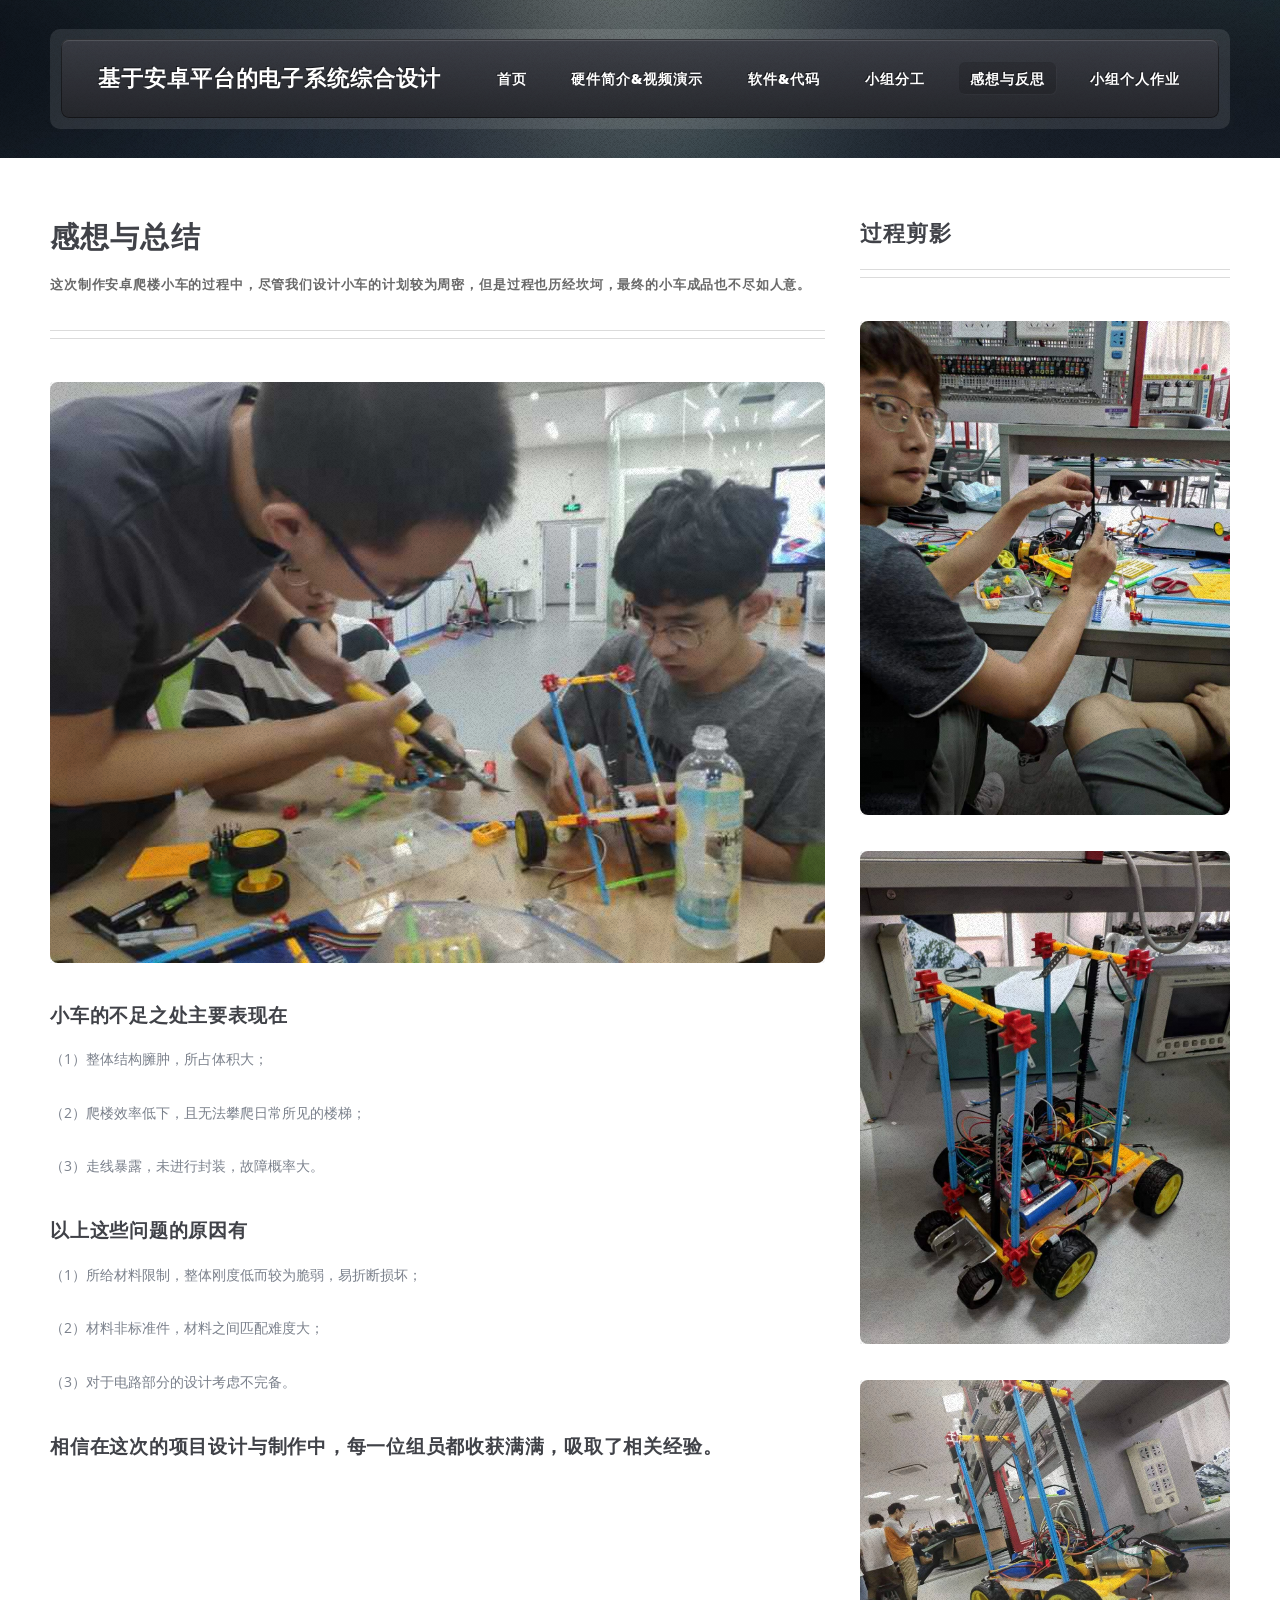
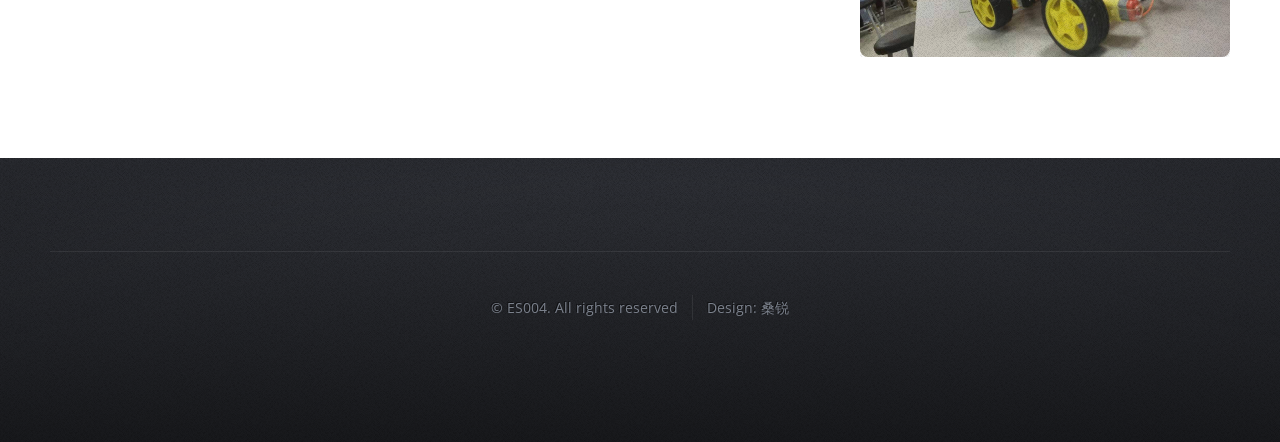
==== conclusion.html @ dbc165a5 "更新2019072404" ====
<!DOCTYPE HTML>

<html>
	<head>
		<title>感想与反思</title>
		<meta charset="utf-8" />
		<meta name="viewport" content="width=device-width, initial-scale=1, user-scalable=no" />
		<link rel="stylesheet" href="assets/css/main.css" />
	</head>
	<body class="right-sidebar is-preload">
		<div id="page-wrapper">

			<!-- Header Wrapper -->
				<div id="header-wrapper">
					<div class="container">

						<!-- Header -->
							<header id="header">
								<div class="inner">

									<!-- Logo -->
										<h1><a href="index.html" id="logo">基于安卓平台的电子系统综合设计</a></h1>

									<!-- Nav -->
									<nav id="nav">
										<ul>
											<li><a href="index.html">首页</a></li>
											<li>
												<a href="hardware.html">硬件简介&视频演示</a>
												<ul>
													<li><a href="hardware.html#introduce">项目介绍</a></li>
													<li><a href="hardware.html#action">动作详解</a></li>
													<li><a href="hardware.html#video">视频演示</a></li>
													<li><a href="hardware.html#hardware">硬件简介</a></li>
												</ul>
											</li>
											<li><a href="software.html">软件&代码</a></li>
											<li><a href="group.html">小组分工</a></li>
											<li class="current_page_item"><a href="conclusion.html">感想与反思</a></li>
											<li><a href="#">小组个人作业</a></li>
										</ul>
									</nav>

								</div>
							</header>

					</div>
				</div>

			<!-- Main Wrapper -->
				<div id="main-wrapper">
					<div class="wrapper style2">
						<div class="inner">
							<div class="container">
								<div class="row">
									<div class="col-8 col-12-medium">
										<div id="content">

											<!-- Content -->

												<article>
													<header class="major">
														<h2>感想与总结</h2>
														<p>这次制作安卓爬楼小车的过程中，尽管我们设计小车的计划较为周密，但是过程也历经坎坷，最终的小车成品也不尽如人意。</p>
													</header>
													<span class="image featured"><img src="images/17.jpg" alt="" /></span>
													<h3>小车的不足之处主要表现在</h3>
													<p>（1）整体结构臃肿，所占体积大；</p>
													<p>（2）爬楼效率低下，且无法攀爬日常所见的楼梯；</p>
													<p>（3）走线暴露，未进行封装，故障概率大。</p>
													<h3>以上这些问题的原因有</h3>
													<p>（1）所给材料限制，整体刚度低而较为脆弱，易折断损坏；</p>
													<p>（2）材料非标准件，材料之间匹配难度大；</p>
													<p>（3）对于电路部分的设计考虑不完备。</p>
													<h3>相信在这次的项目设计与制作中，每一位组员都收获满满，吸取了相关经验。</h3>
												</article>

										</div>
									</div>
									<div class="col-4 col-12-medium">
										<div id="sidebar">

											<!-- Sidebar -->

												<section>
													<header class="major">
														<h2>过程剪影</h2>
													</header>
													<span class="image featured"><img src="images/21.jpg" alt="" /></span>
													<span class="image featured"><img src="images/22.jpg" alt="" /></span>
													<span class="image featured"><img src="images/23.jpg" alt="" /></span>
												</section>
										</div>
									</div>
								</div>
							</div>
						</div>
					</div>
				</div>

			<!-- Footer Wrapper -->
			<div id="footer-wrapper">
				<footer id="footer" class="container">
					<div class="row">
						<div class="col-12">
							<div id="copyright">
								<ul class="menu">
									<li>&copy; ES004. All rights reserved</li><li>Design: 桑锐</li>
								</ul>
							</div>
						</div>
					</div>
				</footer>
			</div>

		</div>

		<!-- Scripts -->
			<script src="assets/js/jquery.min.js"></script>
			<script src="assets/js/jquery.dropotron.min.js"></script>
			<script src="assets/js/browser.min.js"></script>
			<script src="assets/js/breakpoints.min.js"></script>
			<script src="assets/js/util.js"></script>
			<script src="assets/js/main.js"></script>

	</body>
</html>
---- assets/css/main.css ----
@import url("https://fonts.googleapis.com/css?family=Open+Sans:400,400italic,700,800");
@import url("fontawesome-all.min.css");

/*
	ZeroFour by HTML5 UP
	html5up.net | @ajlkn
	Free for personal and commercial use under the CCA 3.0 license (html5up.net/license)
*/

html, body, div, span, applet, object,
iframe, h1, h2, h3, h4, h5, h6, p, blockquote,
pre, a, abbr, acronym, address, big, cite,
code, del, dfn, em, img, ins, kbd, q, s, samp,
small, strike, strong, sub, sup, tt, var, b,
u, i, center, dl, dt, dd, ol, ul, li, fieldset,
form, label, legend, table, caption, tbody,
tfoot, thead, tr, th, td, article, aside,
canvas, details, embed, figure, figcaption,
footer, header, hgroup, menu, nav, output, ruby,
section, summary, time, mark, audio, video {
	margin: 0;
	padding: 0;
	border: 0;
	font-size: 100%;
	font: inherit;
	vertical-align: baseline;}

article, aside, details, figcaption, figure,
footer, header, hgroup, menu, nav, section {
	display: block;}

body {
	line-height: 1;
}

ol, ul {
	list-style: none;
}

blockquote, q {
	quotes: none;
}

	blockquote:before, blockquote:after, q:before, q:after {
		content: '';
		content: none;
	}

table {
	border-collapse: collapse;
	border-spacing: 0;
}

body {
	-webkit-text-size-adjust: none;
}

mark {
	background-color: transparent;
	color: inherit;
}

input::-moz-focus-inner {
	border: 0;
	padding: 0;
}

input, select, textarea {
	-moz-appearance: none;
	-webkit-appearance: none;
	-ms-appearance: none;
	appearance: none;
}

/* Basic */

	html {
		box-sizing: border-box;
	}

	*, *:before, *:after {
		box-sizing: inherit;
	}

	@-ms-viewport {
		width: device-width;
	}

	body {
		background: #303238 url("images/bg01.png");
	}

		body.is-preload * {
			-moz-transition: none !important;
			-webkit-transition: none !important;
			-ms-transition: none !important;
			transition: none !important;
			-moz-animation: none !important;
			-webkit-animation: none !important;
			-ms-animation: none !important;
			animation: none !important;
		}

	body, input, select, textarea {
		font-family: 'Open Sans', sans-serif;
		color: #7b818c;
		font-weight: 400;
		font-size: 11pt;
		line-height: 1.85em;
	}

	a {
		color: inherit;
		text-decoration: underline;
	}

		a:hover {
			text-decoration: none;
		}

	h1, h2, h3, h4, h5, h6 {
		text-transform: uppercase;
		font-weight: 800;
		letter-spacing: 0.04em;
		color: #404248;
		margin: 0 0 1em 0;
	}

	h1 a, h2 a, h3 a, h4 a, h5 a, h6 a {
		color: inherit;
		text-decoration: none;
		outline: 0;
	}

	h2 {
		font-size: 2em;
		margin: 0 0 1.5em 0;
		line-height: 1em;
	}

		h2.icon {
			line-height: 48px;
		}

			h2.icon:before {
				position: relative;
				top: 0.05em;
				margin-right: 0.5em;
				opacity: 0.25;
			}

	h3 {
		font-size: 1.35em;
		margin-top: 2em;
	}

	b, strong {
		color: #404248;
		font-weight: 700;
	}

	i, em {
		font-style: italic;
	}

	br.clear {
		clear: both;
	}

	sub {
		position: relative;
		top: 0.5em;
		font-size: 0.8em;
	}

	sup {
		position: relative;
		top: -0.5em;
		font-size: 0.8em;
	}

	hr {
		border: 0;
		border-top: solid 1px #ddd;
	}

	blockquote {
		border-left: solid 0.5em #ddd;
		padding: 1em 0 1em 2em;
		font-style: italic;
	}

	p, ul, ol, dl, table {
		margin-bottom: 2em;
	}

	.date {
		display: block;
		text-transform: uppercase;
		font-weight: 700;
		letter-spacing: 0.065em;
		font-size: 0.9em;
		color: #696969;
		margin: 0 0 0.25em 0;
	}

/* Container */

	.container {
		margin: 0 auto;
		max-width: calc(100% - 100px);
		width: 1200px;
	}

		@media screen and (max-width: 1280px) {

			.container {
				width: 100%;
			}

		}

		@media screen and (max-width: 980px) {

			.container {
				width: 100%;
			}

		}

		@media screen and (max-width: 736px) {

			.container {
				width: 100%;
				max-width: 100%;
			}

		}

/* Row */

	.row {
		display: flex;
		flex-wrap: wrap;
		box-sizing: border-box;
		align-items: stretch;
	}

		.row > * {
			box-sizing: border-box;
		}

		.row.gtr-uniform > * > :last-child {
			margin-bottom: 0;
		}

		.row.aln-left {
			justify-content: flex-start;
		}

		.row.aln-center {
			justify-content: center;
		}

		.row.aln-right {
			justify-content: flex-end;
		}

		.row.aln-top {
			align-items: flex-start;
		}

		.row.aln-middle {
			align-items: center;
		}

		.row.aln-bottom {
			align-items: flex-end;
		}

		.row > .imp {
			order: -1;
		}

		.row > .col-1 {
			width: 8.33333%;
		}

		.row > .off-1 {
			margin-left: 8.33333%;
		}

		.row > .col-2 {
			width: 16.66667%;
		}

		.row > .off-2 {
			margin-left: 16.66667%;
		}

		.row > .col-3 {
			width: 25%;
		}

		.row > .off-3 {
			margin-left: 25%;
		}

		.row > .col-4 {
			width: 33.33333%;
		}

		.row > .off-4 {
			margin-left: 33.33333%;
		}

		.row > .col-5 {
			width: 41.66667%;
		}

		.row > .off-5 {
			margin-left: 41.66667%;
		}

		.row > .col-6 {
			width: 50%;
		}

		.row > .off-6 {
			margin-left: 50%;
		}

		.row > .col-7 {
			width: 58.33333%;
		}

		.row > .off-7 {
			margin-left: 58.33333%;
		}

		.row > .col-8 {
			width: 66.66667%;
		}

		.row > .off-8 {
			margin-left: 66.66667%;
		}

		.row > .col-9 {
			width: 75%;
		}

		.row > .off-9 {
			margin-left: 75%;
		}

		.row > .col-10 {
			width: 83.33333%;
		}

		.row > .off-10 {
			margin-left: 83.33333%;
		}

		.row > .col-11 {
			width: 91.66667%;
		}

		.row > .off-11 {
			margin-left: 91.66667%;
		}

		.row > .col-12 {
			width: 100%;
		}

		.row > .off-12 {
			margin-left: 100%;
		}

		.row.gtr-0 {
			margin-top: 0px;
			margin-left: 0px;
		}

			.row.gtr-0 > * {
				padding: 0px 0 0 0px;
			}

			.row.gtr-0.gtr-uniform {
				margin-top: 0px;
			}

				.row.gtr-0.gtr-uniform > * {
					padding-top: 0px;
				}

		.row.gtr-25 {
			margin-top: -12.5px;
			margin-left: -12.5px;
		}

			.row.gtr-25 > * {
				padding: 12.5px 0 0 12.5px;
			}

			.row.gtr-25.gtr-uniform {
				margin-top: -12.5px;
			}

				.row.gtr-25.gtr-uniform > * {
					padding-top: 12.5px;
				}

		.row.gtr-50 {
			margin-top: -25px;
			margin-left: -25px;
		}

			.row.gtr-50 > * {
				padding: 25px 0 0 25px;
			}

			.row.gtr-50.gtr-uniform {
				margin-top: -25px;
			}

				.row.gtr-50.gtr-uniform > * {
					padding-top: 25px;
				}

		.row {
			margin-top: -50px;
			margin-left: -50px;
		}

			.row > * {
				padding: 50px 0 0 50px;
			}

			.row.gtr-uniform {
				margin-top: -50px;
			}

				.row.gtr-uniform > * {
					padding-top: 50px;
				}

		.row.gtr-150 {
			margin-top: -75px;
			margin-left: -75px;
		}

			.row.gtr-150 > * {
				padding: 75px 0 0 75px;
			}

			.row.gtr-150.gtr-uniform {
				margin-top: -75px;
			}

				.row.gtr-150.gtr-uniform > * {
					padding-top: 75px;
				}

		.row.gtr-200 {
			margin-top: -100px;
			margin-left: -100px;
		}

			.row.gtr-200 > * {
				padding: 100px 0 0 100px;
			}

			.row.gtr-200.gtr-uniform {
				margin-top: -100px;
			}

				.row.gtr-200.gtr-uniform > * {
					padding-top: 100px;
				}

		@media screen and (max-width: 1280px) {

			.row {
				display: flex;
				flex-wrap: wrap;
				box-sizing: border-box;
				align-items: stretch;
			}

				.row > * {
					box-sizing: border-box;
				}

				.row.gtr-uniform > * > :last-child {
					margin-bottom: 0;
				}

				.row.aln-left {
					justify-content: flex-start;
				}

				.row.aln-center {
					justify-content: center;
				}

				.row.aln-right {
					justify-content: flex-end;
				}

				.row.aln-top {
					align-items: flex-start;
				}

				.row.aln-middle {
					align-items: center;
				}

				.row.aln-bottom {
					align-items: flex-end;
				}

				.row > .imp-large {
					order: -1;
				}

				.row > .col-1-large {
					width: 8.33333%;
				}

				.row > .off-1-large {
					margin-left: 8.33333%;
				}

				.row > .col-2-large {
					width: 16.66667%;
				}

				.row > .off-2-large {
					margin-left: 16.66667%;
				}

				.row > .col-3-large {
					width: 25%;
				}

				.row > .off-3-large {
					margin-left: 25%;
				}

				.row > .col-4-large {
					width: 33.33333%;
				}

				.row > .off-4-large {
					margin-left: 33.33333%;
				}

				.row > .col-5-large {
					width: 41.66667%;
				}

				.row > .off-5-large {
					margin-left: 41.66667%;
				}

				.row > .col-6-large {
					width: 50%;
				}

				.row > .off-6-large {
					margin-left: 50%;
				}

				.row > .col-7-large {
					width: 58.33333%;
				}

				.row > .off-7-large {
					margin-left: 58.33333%;
				}

				.row > .col-8-large {
					width: 66.66667%;
				}

				.row > .off-8-large {
					margin-left: 66.66667%;
				}

				.row > .col-9-large {
					width: 75%;
				}

				.row > .off-9-large {
					margin-left: 75%;
				}

				.row > .col-10-large {
					width: 83.33333%;
				}

				.row > .off-10-large {
					margin-left: 83.33333%;
				}

				.row > .col-11-large {
					width: 91.66667%;
				}

				.row > .off-11-large {
					margin-left: 91.66667%;
				}

				.row > .col-12-large {
					width: 100%;
				}

				.row > .off-12-large {
					margin-left: 100%;
				}

				.row.gtr-0 {
					margin-top: 0px;
					margin-left: 0px;
				}

					.row.gtr-0 > * {
						padding: 0px 0 0 0px;
					}

					.row.gtr-0.gtr-uniform {
						margin-top: 0px;
					}

						.row.gtr-0.gtr-uniform > * {
							padding-top: 0px;
						}

				.row.gtr-25 {
					margin-top: -8.75px;
					margin-left: -8.75px;
				}

					.row.gtr-25 > * {
						padding: 8.75px 0 0 8.75px;
					}

					.row.gtr-25.gtr-uniform {
						margin-top: -8.75px;
					}

						.row.gtr-25.gtr-uniform > * {
							padding-top: 8.75px;
						}

				.row.gtr-50 {
					margin-top: -17.5px;
					margin-left: -17.5px;
				}

					.row.gtr-50 > * {
						padding: 17.5px 0 0 17.5px;
					}

					.row.gtr-50.gtr-uniform {
						margin-top: -17.5px;
					}

						.row.gtr-50.gtr-uniform > * {
							padding-top: 17.5px;
						}

				.row {
					margin-top: -35px;
					margin-left: -35px;
				}

					.row > * {
						padding: 35px 0 0 35px;
					}

					.row.gtr-uniform {
						margin-top: -35px;
					}

						.row.gtr-uniform > * {
							padding-top: 35px;
						}

				.row.gtr-150 {
					margin-top: -52.5px;
					margin-left: -52.5px;
				}

					.row.gtr-150 > * {
						padding: 52.5px 0 0 52.5px;
					}

					.row.gtr-150.gtr-uniform {
						margin-top: -52.5px;
					}

						.row.gtr-150.gtr-uniform > * {
							padding-top: 52.5px;
						}

				.row.gtr-200 {
					margin-top: -70px;
					margin-left: -70px;
				}

					.row.gtr-200 > * {
						padding: 70px 0 0 70px;
					}

					.row.gtr-200.gtr-uniform {
						margin-top: -70px;
					}

						.row.gtr-200.gtr-uniform > * {
							padding-top: 70px;
						}

		}

		@media screen and (max-width: 980px) {

			.row {
				display: flex;
				flex-wrap: wrap;
				box-sizing: border-box;
				align-items: stretch;
			}

				.row > * {
					box-sizing: border-box;
				}

				.row.gtr-uniform > * > :last-child {
					margin-bottom: 0;
				}

				.row.aln-left {
					justify-content: flex-start;
				}

				.row.aln-center {
					justify-content: center;
				}

				.row.aln-right {
					justify-content: flex-end;
				}

				.row.aln-top {
					align-items: flex-start;
				}

				.row.aln-middle {
					align-items: center;
				}

				.row.aln-bottom {
					align-items: flex-end;
				}

				.row > .imp-medium {
					order: -1;
				}

				.row > .col-1-medium {
					width: 8.33333%;
				}

				.row > .off-1-medium {
					margin-left: 8.33333%;
				}

				.row > .col-2-medium {
					width: 16.66667%;
				}

				.row > .off-2-medium {
					margin-left: 16.66667%;
				}

				.row > .col-3-medium {
					width: 25%;
				}

				.row > .off-3-medium {
					margin-left: 25%;
				}

				.row > .col-4-medium {
					width: 33.33333%;
				}

				.row > .off-4-medium {
					margin-left: 33.33333%;
				}

				.row > .col-5-medium {
					width: 41.66667%;
				}

				.row > .off-5-medium {
					margin-left: 41.66667%;
				}

				.row > .col-6-medium {
					width: 50%;
				}

				.row > .off-6-medium {
					margin-left: 50%;
				}

				.row > .col-7-medium {
					width: 58.33333%;
				}

				.row > .off-7-medium {
					margin-left: 58.33333%;
				}

				.row > .col-8-medium {
					width: 66.66667%;
				}

				.row > .off-8-medium {
					margin-left: 66.66667%;
				}

				.row > .col-9-medium {
					width: 75%;
				}

				.row > .off-9-medium {
					margin-left: 75%;
				}

				.row > .col-10-medium {
					width: 83.33333%;
				}

				.row > .off-10-medium {
					margin-left: 83.33333%;
				}

				.row > .col-11-medium {
					width: 91.66667%;
				}

				.row > .off-11-medium {
					margin-left: 91.66667%;
				}

				.row > .col-12-medium {
					width: 100%;
				}

				.row > .off-12-medium {
					margin-left: 100%;
				}

				.row.gtr-0 {
					margin-top: 0px;
					margin-left: 0px;
				}

					.row.gtr-0 > * {
						padding: 0px 0 0 0px;
					}

					.row.gtr-0.gtr-uniform {
						margin-top: 0px;
					}

						.row.gtr-0.gtr-uniform > * {
							padding-top: 0px;
						}

				.row.gtr-25 {
					margin-top: -12.5px;
					margin-left: -12.5px;
				}

					.row.gtr-25 > * {
						padding: 12.5px 0 0 12.5px;
					}

					.row.gtr-25.gtr-uniform {
						margin-top: -12.5px;
					}

						.row.gtr-25.gtr-uniform > * {
							padding-top: 12.5px;
						}

				.row.gtr-50 {
					margin-top: -25px;
					margin-left: -25px;
				}

					.row.gtr-50 > * {
						padding: 25px 0 0 25px;
					}

					.row.gtr-50.gtr-uniform {
						margin-top: -25px;
					}

						.row.gtr-50.gtr-uniform > * {
							padding-top: 25px;
						}

				.row {
					margin-top: -50px;
					margin-left: -50px;
				}

					.row > * {
						padding: 50px 0 0 50px;
					}

					.row.gtr-uniform {
						margin-top: -50px;
					}

						.row.gtr-uniform > * {
							padding-top: 50px;
						}

				.row.gtr-150 {
					margin-top: -75px;
					margin-left: -75px;
				}

					.row.gtr-150 > * {
						padding: 75px 0 0 75px;
					}

					.row.gtr-150.gtr-uniform {
						margin-top: -75px;
					}

						.row.gtr-150.gtr-uniform > * {
							padding-top: 75px;
						}

				.row.gtr-200 {
					margin-top: -100px;
					margin-left: -100px;
				}

					.row.gtr-200 > * {
						padding: 100px 0 0 100px;
					}

					.row.gtr-200.gtr-uniform {
						margin-top: -100px;
					}

						.row.gtr-200.gtr-uniform > * {
							padding-top: 100px;
						}

		}

		@media screen and (max-width: 736px) {

			.row {
				display: flex;
				flex-wrap: wrap;
				box-sizing: border-box;
				align-items: stretch;
			}

				.row > * {
					box-sizing: border-box;
				}

				.row.gtr-uniform > * > :last-child {
					margin-bottom: 0;
				}

				.row.aln-left {
					justify-content: flex-start;
				}

				.row.aln-center {
					justify-content: center;
				}

				.row.aln-right {
					justify-content: flex-end;
				}

				.row.aln-top {
					align-items: flex-start;
				}

				.row.aln-middle {
					align-items: center;
				}

				.row.aln-bottom {
					align-items: flex-end;
				}

				.row > .imp-small {
					order: -1;
				}

				.row > .col-1-small {
					width: 8.33333%;
				}

				.row > .off-1-small {
					margin-left: 8.33333%;
				}

				.row > .col-2-small {
					width: 16.66667%;
				}

				.row > .off-2-small {
					margin-left: 16.66667%;
				}

				.row > .col-3-small {
					width: 25%;
				}

				.row > .off-3-small {
					margin-left: 25%;
				}

				.row > .col-4-small {
					width: 33.33333%;
				}

				.row > .off-4-small {
					margin-left: 33.33333%;
				}

				.row > .col-5-small {
					width: 41.66667%;
				}

				.row > .off-5-small {
					margin-left: 41.66667%;
				}

				.row > .col-6-small {
					width: 50%;
				}

				.row > .off-6-small {
					margin-left: 50%;
				}

				.row > .col-7-small {
					width: 58.33333%;
				}

				.row > .off-7-small {
					margin-left: 58.33333%;
				}

				.row > .col-8-small {
					width: 66.66667%;
				}

				.row > .off-8-small {
					margin-left: 66.66667%;
				}

				.row > .col-9-small {
					width: 75%;
				}

				.row > .off-9-small {
					margin-left: 75%;
				}

				.row > .col-10-small {
					width: 83.33333%;
				}

				.row > .off-10-small {
					margin-left: 83.33333%;
				}

				.row > .col-11-small {
					width: 91.66667%;
				}

				.row > .off-11-small {
					margin-left: 91.66667%;
				}

				.row > .col-12-small {
					width: 100%;
				}

				.row > .off-12-small {
					margin-left: 100%;
				}

				.row.gtr-0 {
					margin-top: 0px;
					margin-left: 0px;
				}

					.row.gtr-0 > * {
						padding: 0px 0 0 0px;
					}

					.row.gtr-0.gtr-uniform {
						margin-top: 0px;
					}

						.row.gtr-0.gtr-uniform > * {
							padding-top: 0px;
						}

				.row.gtr-25 {
					margin-top: -2.5px;
					margin-left: -2.5px;
				}

					.row.gtr-25 > * {
						padding: 2.5px 0 0 2.5px;
					}

					.row.gtr-25.gtr-uniform {
						margin-top: -2.5px;
					}

						.row.gtr-25.gtr-uniform > * {
							padding-top: 2.5px;
						}

				.row.gtr-50 {
					margin-top: -5px;
					margin-left: -5px;
				}

					.row.gtr-50 > * {
						padding: 5px 0 0 5px;
					}

					.row.gtr-50.gtr-uniform {
						margin-top: -5px;
					}

						.row.gtr-50.gtr-uniform > * {
							padding-top: 5px;
						}

				.row {
					margin-top: -10px;
					margin-left: -10px;
				}

					.row > * {
						padding: 10px 0 0 10px;
					}

					.row.gtr-uniform {
						margin-top: -10px;
					}

						.row.gtr-uniform > * {
							padding-top: 10px;
						}

				.row.gtr-150 {
					margin-top: -15px;
					margin-left: -15px;
				}

					.row.gtr-150 > * {
						padding: 15px 0 0 15px;
					}

					.row.gtr-150.gtr-uniform {
						margin-top: -15px;
					}

						.row.gtr-150.gtr-uniform > * {
							padding-top: 15px;
						}

				.row.gtr-200 {
					margin-top: -20px;
					margin-left: -20px;
				}

					.row.gtr-200 > * {
						padding: 20px 0 0 20px;
					}

					.row.gtr-200.gtr-uniform {
						margin-top: -20px;
					}

						.row.gtr-200.gtr-uniform > * {
							padding-top: 20px;
						}

		}

/* Section/Article */

	section, article {
		margin-bottom: 5em;
	}

	section > :last-child,
	article > :last-child,
	section:last-child,
	article:last-child {
		margin-bottom: 0;
	}

	header {
		margin: 0 0 2em 0;
	}

		header h2, header h3 {
			margin: 0 0 0.25em 0;
		}

		header p {
			display: block;
			text-transform: uppercase;
			font-weight: 700;
			letter-spacing: 0.065em;
			font-size: 0.9em;
			color: #696969;
			margin: 0;
		}

			header p strong {
				color: #404248;
				font-weight: 800;
			}

	footer {
		margin: 2.5em 0 0 0;
	}

	header.major {
		border-bottom: solid 1px #dbdbdb;
		margin: 0 0 3em 0;
	}

		header.major:after {
			content: '';
			display: block;
			border-top: solid 1px #dbdbdb;
			height: 8px;
		}

		header.major h2, header.major h3 {
			margin: 0 0 1.2em 0;
		}

		header.major p {
			margin: 0 0 1.5em 0;
			position: relative;
			top: -1em;
		}

/* Forms */

	form label {
		display: block;
		text-transform: uppercase;
		font-weight: 800;
		letter-spacing: 0.04em;
		color: #404248;
		margin: 0 0 1em 0;
		font-size: 0.8em;
	}

	form input[type="text"],
	form input[type="email"],
	form input[type="password"],
	form select,
	form textarea {
		-webkit-appearance: none;
		display: block;
		width: 100%;
		border-radius: 8px;
		border: solid 1px #eee;
	}

	form input[type="text"]:focus,
	form input[type="email"]:focus,
	form input[type="password"]:focus,
	form select:focus,
	form textarea:focus {
		box-shadow: 0 0 2px 1px #4091bf;
	}

	form input[type="text"],
	form input[type="email"],
	form input[type="password"] {
		line-height: 3em;
		padding: 0 1em;
	}

	form select {
		line-height: 3em;
		padding: 0 1em;
	}

	form textarea {
		min-height: 9em;
		padding: 1em;
	}

	form ::-webkit-input-placeholder,
	form :-moz-placeholder,
	form ::-moz-placeholder,
	form :-ms-input-placeholder {
		color: #555 !important;
	}

	form ::-moz-focus-inner {
		border: 0;
	}

/* Tables */

	table {
		width: 100%;
	}

		table.default {
			width: 100%;
		}

			table.default tr {
				border-top: solid 1px #eee;
			}

				table.default tr:first-child {
					border-top: 0;
				}

			table.default td {
				padding: 0.5em 1em 0.5em 1em;
			}

			table.default th {
				text-align: left;
				padding: 0.5em 1em 0.5em 1em;
				text-transform: uppercase;
				font-weight: 800;
				letter-spacing: 0.04em;
				margin: 0 0 1em 0;
				font-size: 0.8em;
			}

			table.default thead {
				background: #404248;
				color: #fff;
			}

/* Image */

	.image {
		position: relative;
		display: inline-block;
	}

		.image img {
			display: block;
			width: 100%;
			border-radius: 8px;
		}

		.image:before {
			content: '';
			display: block;
			position: absolute;
			left: 0;
			top: 0;
			background: url("images/bg01.png");
			width: 100%;
			height: 100%;
			opacity: 0.75;
		}

		.image.fit {
			display: block;
			width: 100%;
		}

		.image.featured {
			display: block;
			width: 100%;
			margin: 0 0 2.5em 0;
		}

		.image.left {
			float: left;
			margin: 0 2em 2em 0;
		}

		.image.centered {
			display: block;
			margin: 0 0 2.5em 0;
		}

			.image.centered img {
				margin: 0 auto;
				width: auto;
			}

/* Button */

	input[type="button"],
	input[type="submit"],
	input[type="reset"],
	button,
	.button {
		background-image: -moz-linear-gradient(top, rgba(0, 0, 0, 0), rgba(0, 0, 0, 0.2)), url("images/bg02.png");
		background-image: -webkit-linear-gradient(top, rgba(0, 0, 0, 0), rgba(0, 0, 0, 0.2)), url("images/bg02.png");
		background-image: -ms-linear-gradient(top, rgba(0, 0, 0, 0), rgba(0, 0, 0, 0.2)), url("images/bg02.png");
		background-image: linear-gradient(top, rgba(0, 0, 0, 0), rgba(0, 0, 0, 0.2)), url("images/bg02.png");
		-moz-transition: background-color 0.2s ease-in-out;
		-webkit-transition: background-color 0.2s ease-in-out;
		-ms-transition: background-color 0.2s ease-in-out;
		transition: background-color 0.2s ease-in-out;
		-webkit-appearance: none;
		position: relative;
		display: inline-block;
		background-color: #4091bf;
		border-radius: 8px;
		box-shadow: inset 0px 0px 0px 1px rgba(0, 0, 0, 0.35), inset 0px 2px 1px 0px rgba(255, 255, 255, 0.35);
		text-shadow: -1px -1px 0 rgba(0, 0, 0, 0.5);
		color: #fff !important;
		text-decoration: none;
		text-transform: uppercase;
		font-weight: 800;
		font-size: 0.95em;
		letter-spacing: 0.075em;
		padding: 1em 2em;
		outline: 0;
		border: 0;
		white-space: nowrap;
		cursor: pointer;
	}

		input[type="button"].icon:before,
		input[type="submit"].icon:before,
		input[type="reset"].icon:before,
		button.icon:before,
		.button.icon:before {
			opacity: 0.5;
			margin-right: 0.5em;
			position: relative;
			top: 0.05em;
		}

		input[type="button"]:hover,
		input[type="submit"]:hover,
		input[type="reset"]:hover,
		button:hover,
		.button:hover {
			background-color: #50a1cf;
		}

		input[type="button"]:active,
		input[type="submit"]:active,
		input[type="reset"]:active,
		button:active,
		.button:active {
			background-color: #3081af;
		}

		input[type="button"].medium,
		input[type="submit"].medium,
		input[type="reset"].medium,
		button.medium,
		.button.medium {
			font-size: 1.25em;
			padding: 1em 2.25em;
		}

		input[type="button"].large,
		input[type="submit"].large,
		input[type="reset"].large,
		button.large,
		.button.large {
			font-size: 1.5em;
			padding: 1em 2.25em;
		}

		input[type="button"].alt,
		input[type="submit"].alt,
		input[type="reset"].alt,
		button.alt,
		.button.alt {
			background-color: #464a52;
		}

			input[type="button"].alt:hover,
			input[type="submit"].alt:hover,
			input[type="reset"].alt:hover,
			button.alt:hover,
			.button.alt:hover {
				background-color: #565a62;
			}

			input[type="button"].alt:active,
			input[type="submit"].alt:active,
			input[type="reset"].alt:active,
			button.alt:active,
			.button.alt:active {
				background-color: #363a42;
			}

/* List */

	dl.contact dt {
		display: block;
		text-transform: uppercase;
		font-weight: 700;
		letter-spacing: 0.065em;
		font-size: 0.9em;
		color: #696969;
		float: left;
		width: 6em;
	}

	dl.contact dd {
		margin: 0 0 1em 6em;
	}

	ul.default {
		list-style: disc;
		padding-left: 1em;
	}

		ul.default li {
			padding-left: 0.5em;
		}

	ul.actions li {
		display: inline-block;
		padding: 0 0 0 0.25em;
		margin: 0 0 0 0.25em;
	}

		ul.actions li:first-child {
			margin-left: 0;
			padding-left: 0;
		}

	ul.menu li {
		border-left: solid 1px #eee;
		display: inline-block;
		padding: 0 0 0 1em;
		margin: 0 0 0 1em;
	}

		ul.menu li:first-child {
			border-left: 0;
			margin-left: 0;
			padding-left: 0;
		}

	ul.divided li {
		border-top: solid 1px #eee;
		padding: 0.5em 0 0 0;
		margin: 0.5em 0 0 0;
	}

		ul.divided li:first-child {
			border-top: 0 !important;
			padding-top: 0 !important;
			margin-top: 0 !important;
		}

	ol.default {
		list-style: decimal;
		padding-left: 1.25em;
	}

		ol.default li {
			padding-left: 0.25em;
		}

/* Box */

	.box.excerpt {
		position: relative;
		overflow: hidden;
	}

		.box.excerpt header {
			margin: 0 0 1em 0;
		}

		.box.excerpt .image, .box.excerpt p {
			margin-bottom: 0;
		}

	.box.feature1 {
		text-align: center;
	}

		.box.feature1 header {
			margin-bottom: 3em;
		}

			.box.feature1 header.first h2 {
				font-size: 2.5em;
			}

			.box.feature1 header.first p {
				font-size: 1.2em;
			}

			.box.feature1 header.second {
				position: relative;
				display: inline-block;
				text-align: left;
				margin: 0 auto;
				white-space: nowrap;
				left: 24px;
			}

				.box.feature1 header.second p {
					line-height: 1em;
				}

				.box.feature1 header.second:before {
					font-size: 48px;
					position: absolute;
					right: 100%;
					margin-right: 18px;
					opacity: 0.5;
					bottom: -4px;
				}

	.box.feature2 {
		text-align: center;
	}

	.box.article-list article {
		border-bottom: solid 1px #dbdbdb;
		margin: 0 0 2.75em 0;
		padding: 0 0 2.75em 0;
	}

		.box.article-list article:last-child {
			border-bottom: 0;
			margin-bottom: 0;
			padding-bottom: 0;
		}

/* Icons */

	.icon {
		text-decoration: none;
		text-decoration: none;
	}

		.icon:before {
			-moz-osx-font-smoothing: grayscale;
			-webkit-font-smoothing: antialiased;
			display: inline-block;
			font-style: normal;
			font-variant: normal;
			text-rendering: auto;
			line-height: 1;
			text-transform: none !important;
			font-family: 'Font Awesome 5 Free';
			font-weight: 400;
		}

		.icon.solid:before {
			font-weight: 900;
		}

		.icon.brands:before {
			font-family: 'Font Awesome 5 Brands';
		}

		.icon > .label {
			display: none;
		}

/* Nav */

	#nav {
		position: absolute;
		right: 2em;
		top: 0;
		line-height: 5.5em;
	}

		#nav > ul > li {
			float: left;
			padding: 0 0.8em 0 0.8em;
		}

			#nav > ul > li > a, #nav > ul > li > span {
				color: #fff;
				text-decoration: none;
				text-transform: uppercase;
				font-weight: 800;
				font-size: 0.95em;
				letter-spacing: 0.075em;
				padding: 0.5em 0.8em 0.5em 0.8em;
				border-radius: 6px;
				outline: 0;
			}

			#nav > ul > li.active > a,
			#nav > ul > li.current_page_item > a,
			#nav > ul > li.active > span,
			#nav > ul > li.current_page_item > span {
				background: rgba(0, 0, 0, 0.15);
				box-shadow: inset 1px 1px 0px 0px rgba(0, 0, 0, 0.025), 1px 1px 0px 0px rgba(255, 255, 255, 0.025);
			}

			#nav > ul > li:last-child {
				padding-right: 0;
			}

			#nav > ul > li > ul {
				display: none;
			}

	.dropotron {
		background-image: -moz-linear-gradient(top, rgba(0, 0, 0, 0.35), rgba(0, 0, 0, 0)), url("images/bg02.png");
		background-image: -webkit-linear-gradient(top, rgba(0, 0, 0, 0.35), rgba(0, 0, 0, 0)), url("images/bg02.png");
		background-image: -ms-linear-gradient(top, rgba(0, 0, 0, 0.35), rgba(0, 0, 0, 0)), url("images/bg02.png");
		background-image: linear-gradient(top, rgba(0, 0, 0, 0.35), rgba(0, 0, 0, 0)), url("images/bg02.png");
		position: relative;
		background-color: #3B3E45;
		background-color: rgba(59, 62, 69, 0.9);
		border-radius: 8px;
		box-shadow: inset 0px 0px 0px 1px rgba(0, 0, 0, 0.5), inset 0px 0px 0px 2px rgba(255, 255, 255, 0.075), inset 0px 2px 1px 0px rgba(255, 255, 255, 0.2), 0px 2px 14px 0px rgba(0, 0, 0, 0.4);
		text-shadow: -1px -1px 0 rgba(0, 0, 0, 0.5);
		padding: 1.5em;
		line-height: 2.5em;
		min-width: 15em;
	}

		.dropotron.level-0 {
			border-top-left-radius: 0;
			border-top-right-radius: 0;
			margin-top: -2px;
			box-shadow: inset 0px 0px 0px 1px rgba(0, 0, 0, 0.5), inset 0px 0px 0px 2px rgba(255, 255, 255, 0.075), 0px 2px 14px 0px rgba(0, 0, 0, 0.4);
		}

		.dropotron a, .dropotron span {
			color: #aaa;
			text-decoration: none;
			text-transform: uppercase;
			font-weight: 800;
			font-size: 0.8em;
			letter-spacing: 0.075em;
			outline: 0;
		}

		.dropotron li:hover > a, .dropotron li:hover > span {
			color: #fff;
		}

/* Banner */

	#banner {
		text-align: center;
		width: 940px;
		margin: 0 auto;
		overflow: hidden;
		padding: 9em 0 6em 0;
	}

		#banner h2 {
			border: solid 1px rgba(255, 255, 255, 0.25);
			border-left: 0;
			border-right: 0;
			color: #fff;
			color: rgba(255, 255, 255, 0.75);
			font-size: 2.35em;
			font-weight: 700;
			line-height: 1.3em;
			margin: 0 0 1.5em 0;
		}

			#banner h2 strong {
				font-weight: 800;
				color: inherit;
			}

			#banner h2:before {
				content: '';
				display: block;
				border-top: solid 1px;
				border-color: #888;
				border-color: rgba(255, 255, 255, 0.25);
				margin: 10px 0 1.25em 0;
			}

			#banner h2:after {
				content: '';
				display: block;
				border-bottom: solid 1px;
				border-color: #888;
				border-color: rgba(255, 255, 255, 0.25);
				margin: 1.25em 0 10px 0;
			}

		#banner p {
			text-transform: uppercase;
			color: #fff;
			color: rgba(255, 255, 255, 0.75);
			font-size: 1.5em;
			font-weight: 700;
			line-height: 1.3em;
			letter-spacing: 0.04em;
			float: left;
			/*text-align: right;*/
			width: 100%;
			line-height: 1.5em;
			margin: 0;
		}

/* Sidebar */

	#sidebar h2 {
		font-size: 1.5em;
	}

/* Wrappers */

	#header-wrapper {
		background: url("images/bg01.png"), url("../../images/header.jpg");
		background-position: top left, center center;
		background-size: auto, cover;
		padding: 3em 0;
	}

	#main-wrapper {
		background: #fff;
	}

	#footer-wrapper {
		background-image: -moz-linear-gradient(top, rgba(0, 0, 0, 0), rgba(0, 0, 0, 0.5)), url("images/bg03.png"), url("images/bg02.png");
		background-image: -webkit-linear-gradient(top, rgba(0, 0, 0, 0), rgba(0, 0, 0, 0.5)), url("images/bg03.png"), url("images/bg02.png");
		background-image: -ms-linear-gradient(top, rgba(0, 0, 0, 0), rgba(0, 0, 0, 0.5)), url("images/bg03.png"), url("images/bg02.png");
		background-image: linear-gradient(top, rgba(0, 0, 0, 0), rgba(0, 0, 0, 0.5)), url("images/bg03.png"), url("images/bg02.png");
		position: relative;
		background-repeat: repeat-x, no-repeat, repeat;
		background-size: 100% 100%, 100% 15em, auto auto;
		background-position: top left, top center, top left;
		padding: 7em 0 7em 0;
	}

	.wrapper {
		padding: 7em 0 7em 0;
	}

		.wrapper > .inner {
			position: relative;
			z-index: 2;
		}

		.wrapper.style1 {
			position: relative;
			text-shadow: 1px 1px 0 #fff;
			background-color: #fff;
			background-image: url("images/bg03.png"), url("images/bg04.png"), url("images/bg02.png");
			background-repeat: no-repeat, no-repeat, repeat;
			background-size: 100% 15em, 100% 15em, auto auto;
			background-position: top center, bottom center, top left;
		}

		.wrapper.style3 {
			position: relative;
			text-shadow: 1px 1px 0 #fff;
			background-color: #fff;
			background-image: url("images/bg03.png"), url("images/bg02.png");
			background-repeat: no-repeat, repeat;
			background-size: 100% 15em, auto auto;
			background-position: top center, top left;
		}

/* Header */

	#header {
		position: relative;
		border-radius: 10px;
		background: rgba(255, 255, 255, 0.1);
		padding: 0.75em;
		margin-bottom: 0;
	}

		#header .inner {
			background-image: -moz-linear-gradient(top, rgba(0, 0, 0, 0), rgba(0, 0, 0, 0.35)), url("images/bg02.png");
			background-image: -webkit-linear-gradient(top, rgba(0, 0, 0, 0), rgba(0, 0, 0, 0.35)), url("images/bg02.png");
			background-image: -ms-linear-gradient(top, rgba(0, 0, 0, 0), rgba(0, 0, 0, 0.35)), url("images/bg02.png");
			background-image: linear-gradient(top, rgba(0, 0, 0, 0), rgba(0, 0, 0, 0.35)), url("images/bg02.png");
			position: relative;
			height: 5.5em;
			background-color: #3B3E45;
			background-color: rgba(59, 62, 69, 0.9);
			border-radius: 8px;
			box-shadow: inset 0px 0px 0px 1px rgba(0, 0, 0, 0.45), inset 0px 2px 1px 0px rgba(255, 255, 255, 0.15);
			text-shadow: -1px -1px 0 rgba(0, 0, 0, 0.5);
		}

		#header h1 {
			position: absolute;
			left: 1.75em;
			top: 50%;
			margin-top: -0.65em;
			font-size: 1.5em;
			color: #fff;
		}

/* Footer */

	#footer {
		margin-bottom: 0;
		text-shadow: -1px -1px 0 rgba(0, 0, 0, 0.5);
		position: relative;
		z-index: 2;
	}

		#footer h2 {
			font-size: 1.35em;
			color: #fff;
		}

		#footer strong {
			color: #fff;
		}

		#footer a {
			color: #acb2bf;
		}

		#footer .button.alt {
			box-shadow: inset 0px 0px 0px 1px rgba(0, 0, 0, 0.75), inset 0px 2px 1px 0px rgba(255, 255, 255, 0.25);
		}

		#footer ul.divided li, #footer ul.menu li {
			border-color: #444;
			border-color: rgba(255, 255, 255, 0.075);
		}

		#footer ul.divided li a {
			text-decoration: none;
		}

		#footer ul.menu {
			margin: 0;
		}

		#footer dl.contact dt {
			color: #ddd;
		}

	#copyright {
		border-top: solid 1px;
		border-color: #444;
		border-color: rgba(255, 255, 255, 0.075);
		text-align: center;
		margin-top: 2em;
		padding: 3em 0 4em 0;
		color: inherit;
	}

		#copyright a {
			color: inherit;
		}

/* Large */

	@media screen and (max-width: 1280px) {

		/* Basic */

			body {
				line-height: 1.75em;
				font-size: 10.75pt;
			}

			input, select, textarea {
				line-height: 1.75em;
				font-size: 10.75pt;
			}

		/* Wrappers */

			#header-wrapper {
				padding: 2em 0;
			}

			body.homepage #header-wrapper {
				height: auto;
			}

			#footer-wrapper {
				padding: 4.5em 0 4.5em 0;
			}

			.wrapper {
				padding: 4.5em 0 4.5em 0;
			}

		/* Banner */

			#banner {
				width: 100%;
				padding: 4em 0 2em 0;
			}

				#banner h2 {
					font-size: 2.2em;
					line-height: 1.3em;
					margin: 0 0 1em 0;
				}

				#banner p {
					font-size: 1.25em;
					line-height: 1.75em;
					letter-spacing: 0.04em;
					float: none;
					text-align: center;
					width: 100%;
					margin: 0 0 2em 0;
				}

	}

/* Medium */

	#navPanel, #titleBar {
		display: none;
	}

	@media screen and (max-width: 980px) {

		/* Basic */

			html, body {
				overflow-x: hidden;
			}

		/* Box */

			.box.feature2 section {
				margin: 1em 0;
			}

		/* Nav */

			#page-wrapper {
				-moz-backface-visibility: hidden;
				-webkit-backface-visibility: hidden;
				-ms-backface-visibility: hidden;
				backface-visibility: hidden;
				-moz-transition: -moz-transform 0.5s ease;
				-webkit-transition: -webkit-transform 0.5s ease;
				-ms-transition: -ms-transform 0.5s ease;
				transition: transform 0.5s ease;
				padding-bottom: 1px;
			}

			#titleBar {
				-moz-backface-visibility: hidden;
				-webkit-backface-visibility: hidden;
				-ms-backface-visibility: hidden;
				backface-visibility: hidden;
				background-image: -moz-linear-gradient(top, rgba(0, 0, 0, 0), rgba(0, 0, 0, 0.35)), url("images/bg02.png");
				background-image: -webkit-linear-gradient(top, rgba(0, 0, 0, 0), rgba(0, 0, 0, 0.35)), url("images/bg02.png");
				background-image: -ms-linear-gradient(top, rgba(0, 0, 0, 0), rgba(0, 0, 0, 0.35)), url("images/bg02.png");
				background-image: linear-gradient(top, rgba(0, 0, 0, 0), rgba(0, 0, 0, 0.35)), url("images/bg02.png");
				-moz-transition: -moz-transform 0.5s ease;
				-webkit-transition: -webkit-transform 0.5s ease;
				-ms-transition: -ms-transform 0.5s ease;
				transition: transform 0.5s ease;
				background-color: rgba(59, 62, 69, 0.9);
				box-shadow: inset 0px 0px 0px 1px rgba(0, 0, 0, 0.5), inset 0px 0px 0px 2px rgba(255, 255, 255, 0.075), 0px 1px 6px 0px rgba(0, 0, 0, 0.35);
				display: block;
				height: 44px;
				left: 0;
				position: fixed;
				text-shadow: -1px -1px 0 black;
				top: 0;
				width: 100%;
				z-index: 10001;
			}

				#titleBar .title {
					display: block;
					text-transform: uppercase;
					font-weight: 800;
					letter-spacing: 0.04em;
					color: #fff;
					line-height: 44px;
					text-align: center;
				}

				#titleBar .toggle {
					text-decoration: none;
					position: absolute;
					left: 0;
					top: 0;
					width: 60px;
					height: 44px;
					opacity: 0.25;
				}

					#titleBar .toggle:before {
						-moz-osx-font-smoothing: grayscale;
						-webkit-font-smoothing: antialiased;
						display: inline-block;
						font-style: normal;
						font-variant: normal;
						text-rendering: auto;
						line-height: 1;
						text-transform: none !important;
						font-family: 'Font Awesome 5 Free';
						font-weight: 900;
					}

					#titleBar .toggle:before {
						display: inline-block;
						text-decoration: none;
						font-size: 18px;
						width: 44px;
						height: 44px;
						line-height: 44px;
						text-align: center;
						color: #fff;
						content: '\f0c9';
					}

					#titleBar .toggle:active {
						opacity: 0.5;
					}

			#navPanel {
				-moz-backface-visibility: hidden;
				-webkit-backface-visibility: hidden;
				-ms-backface-visibility: hidden;
				backface-visibility: hidden;
				background-image: -moz-linear-gradient(rgba(0, 0, 0, 0), rgba(0, 0, 0, 0.35)), url("images/bg01.png");
				background-image: -webkit-linear-gradient(rgba(0, 0, 0, 0), rgba(0, 0, 0, 0.35)), url("images/bg01.png");
				background-image: -ms-linear-gradient(rgba(0, 0, 0, 0), rgba(0, 0, 0, 0.35)), url("images/bg01.png");
				background-image: linear-gradient(rgba(0, 0, 0, 0), rgba(0, 0, 0, 0.35)), url("images/bg01.png");
				-moz-transform: translateX(-275px);
				-webkit-transform: translateX(-275px);
				-ms-transform: translateX(-275px);
				transform: translateX(-275px);
				-moz-transition: -moz-transform 0.5s ease;
				-webkit-transition: -webkit-transform 0.5s ease;
				-ms-transition: -ms-transform 0.5s ease;
				transition: transform 0.5s ease;
				background-color: #303238;
				box-shadow: inset -1px 0px 0px 0px rgba(0, 0, 0, 0.5), inset -2px 0px 0px rgba(255, 255, 255, 0.15), inset -2px 0px 10px 0px rgba(0, 0, 0, 0.35);
				display: block;
				height: 100%;
				left: 0;
				overflow-y: auto;
				position: fixed;
				top: 0;
				width: 275px;
				z-index: 10002;
			}

				#navPanel .link {
					display: block;
					color: #aaa;
					text-decoration: none;
					height: 44px;
					line-height: 44px;
					border-top: solid 1px rgba(255, 255, 255, 0.05);
					border-bottom: solid 1px rgba(0, 0, 0, 0.15);
					padding: 0 1em 0 1em;
					text-transform: uppercase;
					font-weight: 700;
					font-size: 0.95em;
					letter-spacing: 0.075em;
				}

					#navPanel .link:first-child {
						border-top: 0;
					}

					#navPanel .link:last-child {
						border-bottom: 0;
					}

				#navPanel .indent-1 {
					display: inline-block;
					width: 1em;
				}

				#navPanel .indent-2 {
					display: inline-block;
					width: 2em;
				}

				#navPanel .indent-3 {
					display: inline-block;
					width: 3em;
				}

				#navPanel .indent-4 {
					display: inline-block;
					width: 4em;
				}

				#navPanel .indent-5 {
					display: inline-block;
					width: 5em;
				}

				#navPanel .depth-0 {
					color: #fff;
				}

			body.navPanel-visible #page-wrapper {
				-moz-transform: translateX(275px);
				-webkit-transform: translateX(275px);
				-ms-transform: translateX(275px);
				transform: translateX(275px);
			}

			body.navPanel-visible #titleBar {
				-moz-transform: translateX(275px);
				-webkit-transform: translateX(275px);
				-ms-transform: translateX(275px);
				transform: translateX(275px);
			}

			body.navPanel-visible #navPanel {
				-moz-transform: translateX(0);
				-webkit-transform: translateX(0);
				-ms-transform: translateX(0);
				transform: translateX(0);
			}

		/* Header */

			#header, #nav {
				display: none;
			}

		/* Wrappers */

			#header-wrapper {
				display: none;
			}

			.homepage #header-wrapper {
				display: block;
				padding-top: 44px;
			}

			#main-wrapper {
				padding-top: 44px;
			}

			.homepage #main-wrapper {
				padding-top: 0;
			}

		/* Banner */

			#banner {
				padding: 8em 0 4em 0;
			}

				#banner br {
					display: none;
				}

		/* Sidebar */

			#sidebar {
				margin-top: 1em;
			}

	}

/* Small */

	@media screen and (max-width: 736px) {

		/* Basic */

			body, input, select, textarea {
				line-height: 1.75em;
				font-size: 10pt;
				letter-spacing: 0;
			}

			h2, h3, h4, h5, h6 {
				font-size: 13pt !important;
			}

			h2 {
				line-height: 1.5em;
			}

		/* Section/Article */

			section, article {
				margin-bottom: 3em;
			}

		/* Image */

			.image.left {
				width: 25%;
			}

		/* Button */

			.button {
				width: 100%;
				font-size: 1.1em;
				text-align: center;
				padding: 1em 0 1em 0;
				border-radius: 8px;
			}

		/* List */

			ul.menu li {
				display: block;
				border: 0 !important;
				padding: 0 !important;
				margin: 0 !important;
			}

			ul.actions li {
				display: block;
				padding: 0;
				margin: 1em 0 0 0;
			}

				ul.actions li:first-child {
					margin-top: 0;
				}

		/* Box */

			.box.excerpt .image-left {
				margin-right: 0;
			}

			.box.excerpt header {
				margin-left: 32%;
			}

			.box.excerpt p {
				clear: both;
			}

			.box.feature1 section {
				margin-bottom: 2em !important;
			}

			.box.spotlight {
				margin-top: 2em;
			}

		/* Wrappers */

			#header-wrapper {
				background-position: 35% 50%;
			}

			#footer-wrapper {
				padding: 3em 20px 3em 20px;
			}

				#footer-wrapper section, #footer-wrapper article {
					margin-bottom: 3em !important;
				}

			.wrapper {
				padding: 3em 20px 3em 20px;
			}

		/* Banner */

			#banner {
				padding: 40px 20px 40px 20px;
			}

				#banner h2 {
					font-size: 18pt !important;
				}

		/* Sidebar */

			#sidebar {
				margin-top: 2em;
			}

		/* Footer */

			#copyright {
				margin-top: 0;
				padding: 3em 0 1em 0;
			}

	}
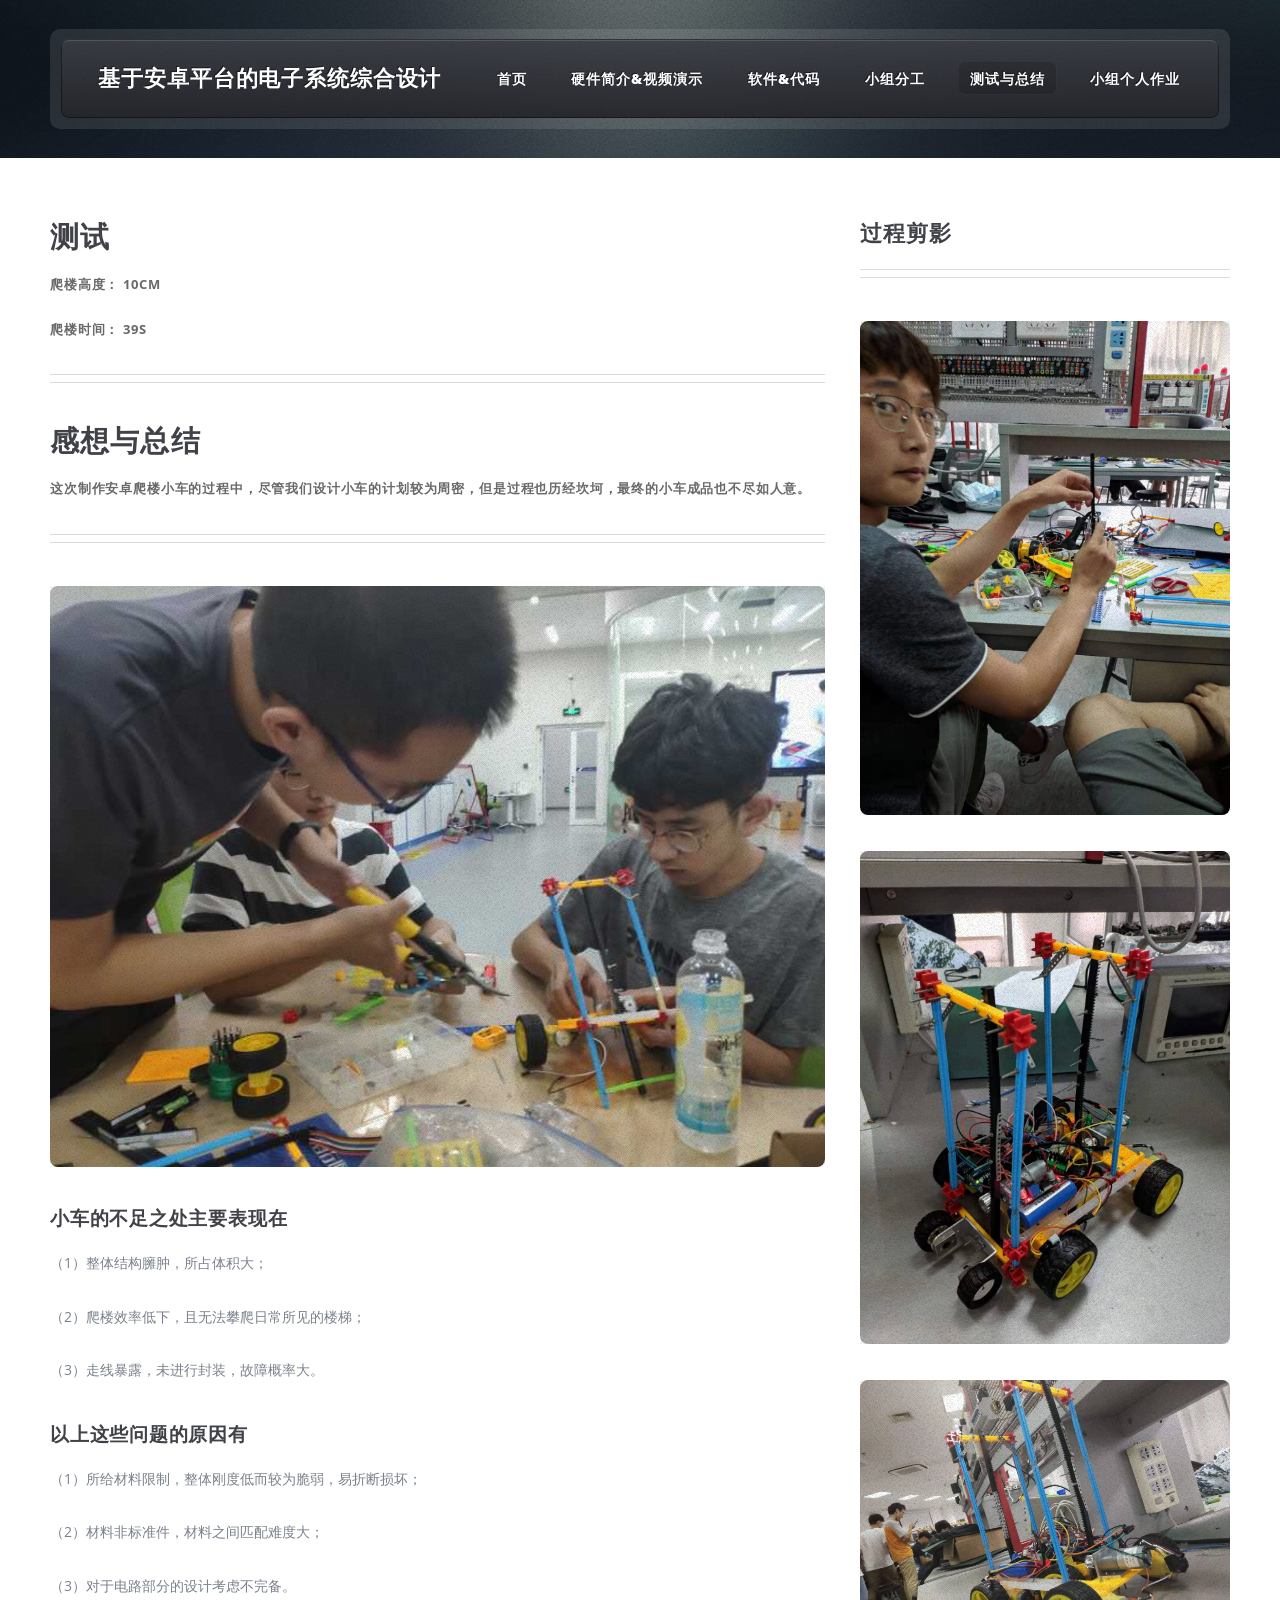
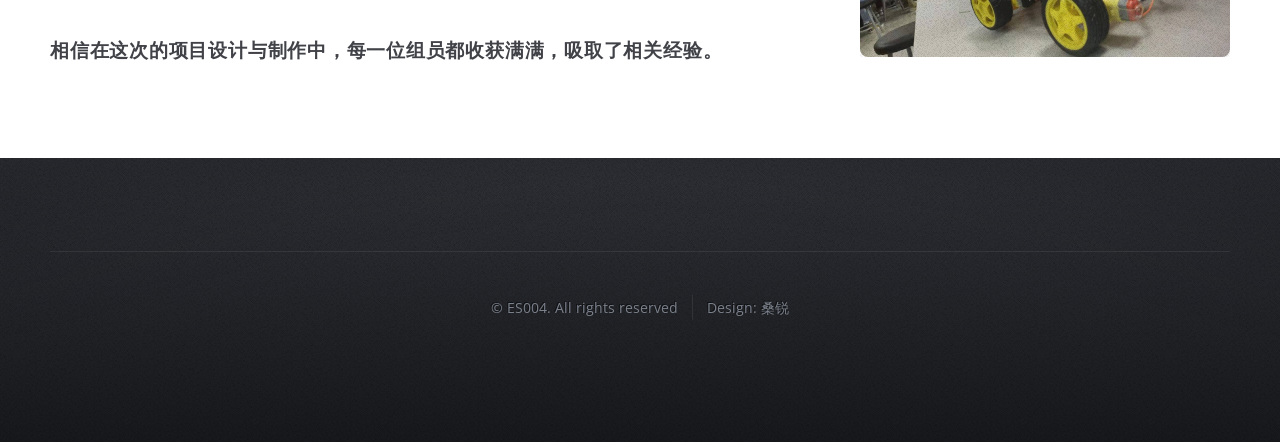
==== commit 813fc44c: "更新2019072802" ====
--- a/conclusion.html
+++ b/conclusion.html
@@ -36,8 +36,8 @@
 											</li>
 											<li><a href="software.html">软件&代码</a></li>
 											<li><a href="group.html">小组分工</a></li>
-											<li class="current_page_item"><a href="conclusion.html">感想与反思</a></li>
-											<li><a href="#">小组个人作业</a></li>
+											<li class="current_page_item"><a href="conclusion.html">测试与总结</a></li>
+											<li><a href="homework.html">小组个人作业</a></li>
 										</ul>
 									</nav>
 
@@ -59,6 +59,11 @@
 											<!-- Content -->
 
 												<article>
+													<header class="major">
+														<h2>测试</h2>
+														<p>爬楼高度：	10cm</p>
+														<p>爬楼时间：	39s</p>
+													</header>
 													<header class="major">
 														<h2>感想与总结</h2>
 														<p>这次制作安卓爬楼小车的过程中，尽管我们设计小车的计划较为周密，但是过程也历经坎坷，最终的小车成品也不尽如人意。</p>
